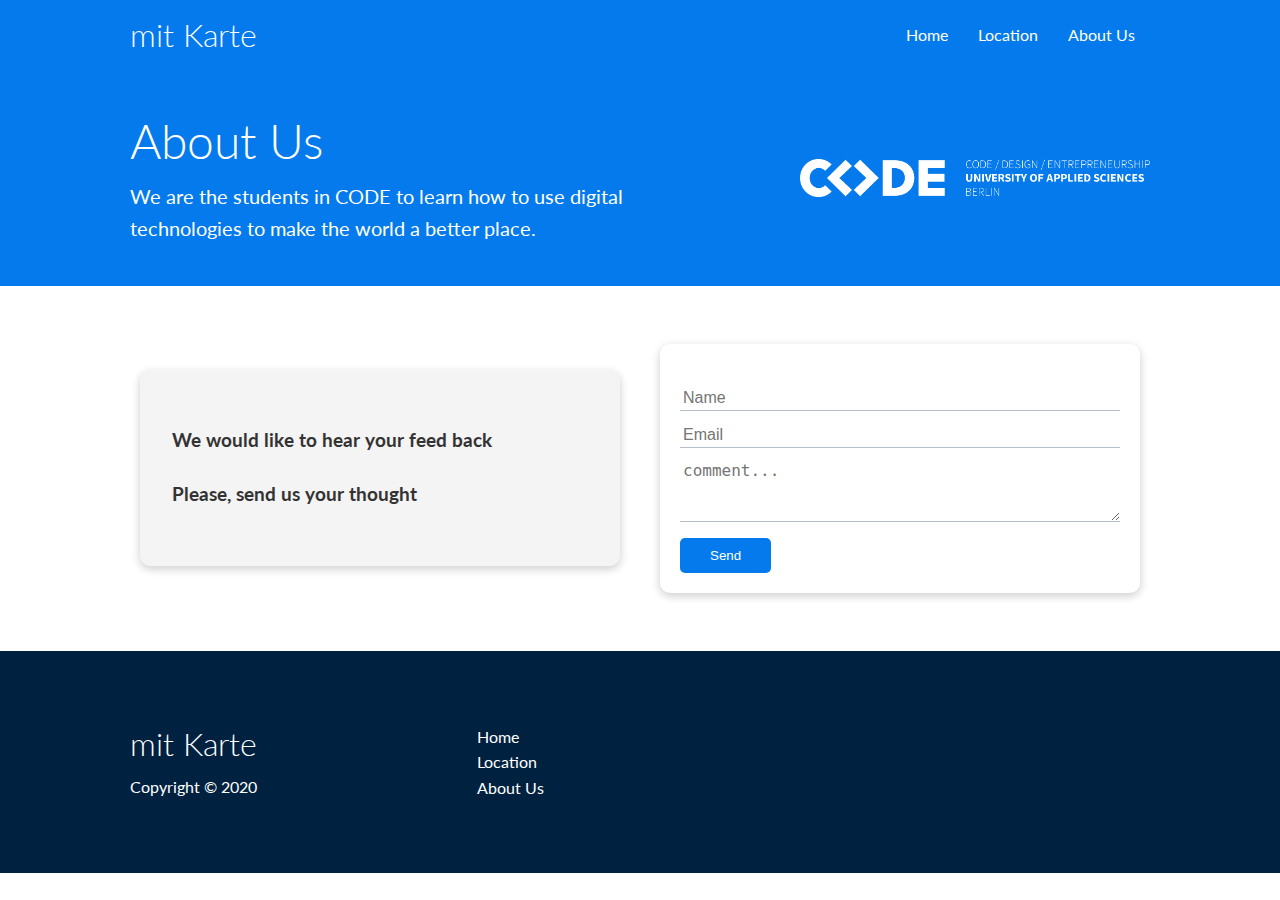
==== aboutus.html @ ffc3ce44 "first commit" ====
<!DOCTYPE html>
<html>
    <head>
        <meta charset="utf-8">
        <meta http-equiv="X-UA-Compatible" content="IE=edge">
        
        <meta name="keywords" content="visa, master, amex, germany, berlin, munich, apple pay ">
        <meta name="viewport" content="width=device-width, initial-scale=1">
        <link rel="stylesheet" href="https://cdnjs.cloudflare.com/ajax/libs/font-awesome/5.15.1/css/all.min.css" integrity="sha512-+4zCK9k+qNFUR5X+cKL9EIR+ZOhtIloNl9GIKS57V1MyNsYpYcUrUeQc9vNfzsWfV28IaLL3i96P9sdNyeRssA==" crossorigin="anonymous" />
        <link rel="stylesheet" href="/style.css">
        <title>mit Karte</title>
    </head>
    <body>
        <!-- Navbar -->
        <div class = 'navbar'>
            <div class='container flex'>
                <h1 class='logo'><span>mit</span> Karte</h1>
                <nav>
                    <ul>
                        <li><a href='/index.html'>Home</a></li>
                        <li><a href='/location.html'>Location</a></li>
                        <li><a href='/aboutus.html'>About Us</a></li>
                    </ul>
                </nav>
            </div>
        </div> 
       
        <!-- Head -->
      <section class="aboutus-head bg-primary py-3">
        <div class="container grid">
            <div>
                <h1 class="lg">About Us</h1>
                <p class="lead">
                    We are the students in CODE to learn how to use digital technologies to make the world a better place.
                </p>
            </div>
            <img src="img/CODE Logo with Text - White.png" alt="">
        </div>
      </section>
       <!-- aboutus main -->
      <section class="aboutus-main my-4">
        <div class="container grid">
            <div class="card bg-light p-3">
                <h3 class="my-2">We would like to hear your feed back</h3>
                
                <i class="fas fa-users fa-3x"></i>
                <i class="far fa-heart fa-3x"></i>
                <i class="fas fa-headphones-alt fa-3x"></i>
                <h3 class="my-2">Please, send us your thought </h3>
                
            </div>
            <div class='aboutus-form card'>
              
              <form id='contactForm'name="contact" method="POST" netlify-honeypot="bot-field" data-netlify="true">
                  <input type="hidden" name="form-name" value="contact">
                  <p class="hidden">
                      <label>Don’t fill this out if you're human: <input name="bot-field" /></label>
                  </p>
                  <div class= 'form-control'>
                      <input type='text' placeholder="Name" name='name' id='name' required>
                  </div>
                  <div class= 'form-control'>
                      <input type='email' placeholder="Email" name='email' id='email' required>
                  </div>
                  <div class= 'form-control'>
                    <textarea placeholder='comment...' name='message' rows='3' cols='5'></textarea>
                  </div>
                  
                  <input type='submit' value='Send' class = 'btn btn-primary'> 
              </form>
            </div>
                

                
            </div>
        </div>
      </section>
     
        
        <!-- Footer -->
    <footer class="footer bg-dark py-5">
        <div class="container grid grid-3">
            <div>
                <h1>mit Karte
                </h1>
                <p>Copyright &copy; 2020</p>
            </div>
            <nav>
                <ul>
                    <li><a href="index.html">Home</a></li>
                    <li><a href="location.html">Location</a></li>
                    <li><a href="aboutus.html">About Us</a></li>
                </ul>
            </nav>
            <div class="social">
                <a href="#"><i class="fab fa-github fa-2x"></i></a>
                <a href="#"><i class="fab fa-facebook fa-2x"></i></a>
                <a href="#"><i class="fab fa-instagram fa-2x"></i></a>
                <a href="#"><i class="fab fa-twitter fa-2x"></i></a>
            </div>
        </div>
    </footer>
       
</html>
---- style.css ----
@import url('https://fonts.googleapis.com/css2?family=Lato:wght@300&display=swap');

/*Global*/

* {
  box-sizing: border-box;
  padding: 0;
  margin: 0;
}

body {
  font-family: 'Lato', sans-serif;
  color: #333;
  line-height: 1.6;
}

ul {
  list-style-type: none;
}

a {
  text-decoration: none;
  color: #333;
}

h1,
h2 {
  font-weight: 300;
  line-height: 1.2;
  margin: 10px 0;
}

p {
  margin: 10px 0;
}

img {
  width: 100%;
}

.hidden {
  visibility: hidden;
  height: 0;
}

/* Util */
.container {
  max-width: 1100px;
  margin: 0 auto;
  overflow: auto;
  padding: 0 40px;
}
.flex {
  display: flex;
  justify-content: center;
  align-items: center;
  height: 100%;
}
.grid {
  display: grid;
  grid-template-columns: repeat(2, 1fr);
  gap: 20px;
  justify-content: center;
  align-items: center;
  height: 100%;
}
.card {
  background-color: #fff;
  color: #333;
  border-radius: 10px;
  box-shadow: 0 3px 10px rgba(0, 0, 0, 0.2);
  padding: 20px;
  margin: 10px;
}

.btn {
  display: inline-block;
  padding: 10px 30px;
  cursor: pointer;
  background:#047aed ;
  color: #fff;
  border: none;
  border-radius: 5px;
}

.btn-outline {
  background-color: transparent;
  border: 1px #fff solid;
}

.btn:hover {
  transform: scale(0.98);
}
/* Backgrounds & colored buttons */
.bg-primary,
.btn-primary {
  background-color:  #047aed;
  color: #fff;
}

.bg-secondary,
.btn-secondary {
  background-color:  #1c3fa8;
  color: #fff;
}

.bg-dark,
.btn-dark {
  background-color: #002240;
  color: #fff;
}

.bg-light,
.btn-light {
  background-color: #f4f4f4;
  color: #333;
}

.bg-primary a,
.btn-primary a,
.bg-secondary a,
.btn-secondary a,
.bg-dark a,
.btn-dark a {
  color: #fff;
}
/* Text colors */
.text-primary {
  color: #047aed;
}

.text-secondary {
  color: #1c3fa8;
}

.text-dark {
  color: #002240;
}

.text-light {
  color: #f4f4f4;
}

/* Text sizes */
.lead {
  font-size: 20px;
}

.sm {
  font-size: 1rem;
}

.md {
  font-size: 2rem;
}

.lg {
  font-size: 3rem;
}
.text-center {
  text-align: center;
}


/* Margin */
.my-1 {
  margin: 1rem 0;
}

.my-2 {
  margin: 1.5rem 0;
}

.my-3 {
  margin: 2rem 0;
}

.my-4 {
  margin: 3rem 0;
}

.my-5 {
  margin: 4rem 0;
}

.m-1 {
  margin: 1rem;
}

.m-2 {
  margin: 1.5rem;
}

.m-3 {
  margin: 2rem;
}

.m-4 {
  margin: 3rem;
}

.m-5 {
  margin: 4rem;
}

/* Padding */
.py-1 {
  padding: 1rem 0;
}

.py-2 {
  padding: 1.5rem 0;
}

.py-3 {
  padding: 2rem 0;
}

.py-4 {
  padding: 3rem 0;
}

.py-5 {
  padding: 4rem 0;
}

.p-1 {
  padding: 1rem;
}

.p-2 {
  padding: 1.5rem;
}

.p-3 {
  padding: 2rem;
}

.p-4 {
  padding: 3rem;
}

.p-5 {
  padding: 4rem;
}



/* Navbar */
.navbar {
  background-color: #047aed;
  color: #fff;
  height: 70px;
}

.navbar ul {
  display: flex;
}

.navbar a {
  color: #fff;
  padding: 10px;
  margin: 0 5px;
}

.navbar a:hover {
  border-bottom: 2px #fff solid;
}

.navbar .flex {
  justify-content: space-between;
}

/* Showcase */
.showcase {
  height: 400px;
  background-color:  #047aed;
  color: #fff;
  position: relative;
}

.showcase h1 {
  font-size: 40px;
}

.showcase h3 {
  margin: 20px 0;
}

.showcase .grid {
  overflow: visible;
  grid-template-columns: 55% auto;
  gap: 30px;
}

.showcase-text {
  animation: slideInFromLeft 1s ease-in;
}

.showcase-form {
  position: relative;
  top: 0px;
  width: 400px;
  padding: 40px;
  
  justify-self: flex-end;
  animation: slideInFromRight 1s ease-in;
}

.showcase-form .form-control {
  margin: 30px 0;
}

.showcase-form input[type='text'],
.showcase-form input[type='email'] {
  border: 0;
  border-bottom: 1px solid #b4becb;
  width: 100%;
  padding: 3px;
  font-size: 16px;
}

.showcase-form input:focus {
  outline: none;
}


/* Reason */
.reason {
  padding-top: 10px;
  animation: slideInFromBottom 1s ease-in;
}
.reason-heading {
  max-width: 500px;
  margin: auto;
}

.reason .grid h3 {
  font-size: 35px;
}

.reason .grid p {
  font-size: 20px;
  font-weight: bold;
}
.grid-3 {
  grid-template-columns: repeat(3, 1fr);
}
/* Ads */
.ads .grid {
  grid-template-columns: 4fr 3fr;

}

/* Map */
.map .grid {
  grid-template-columns: repeat(3, 1fr);
  
}
.map .grid > *:first-child {
  
  grid-column: 1 / span  2;
}



.map-form {
  position: relative;
  justify-self: flex-end;
}

.map-form .form-control {
  margin: 10px 0;
}

.map-form input[type='text'],
.map-form input[type='email'],
.map-form input[type='number'], 
.map-form select{
  border: 0;
  border-bottom: 1px solid #b4becb;
  width: 100%;
  padding: 3px;
  font-size: 16px;
}

.map-form input:focus {
  outline: none;
}

/* Location */
.location-head img,
.aboutus-head img {
  width: 70%;
  justify-self: flex-end;
}

/* About us */


.aboutus-form .form-control {
  margin: 10px 0;
}

.aboutus-form input[type='text'],
.aboutus-form input[type='email'],
.aboutus-form textarea {
  border: 0;
  border-bottom: 1px solid #b4becb;
  width: 100%;
  padding: 3px;
  font-size: 16px;
}

.aboutus-form input:focus,
.aboutus-form textarea {
  outline: none;
}


/* Footer */
.footer .social a {
  margin: 0 10px;
}


/* Animations */
@keyframes slideInFromLeft {
  0% {
    transform: translateX(-100%);
  }

  100% {
    transform: translateX(0);
  }
}

@keyframes slideInFromRight {
  0% {
    transform: translateX(100%);
  }

  100% {
    transform: translateX(0);
  }
}

@keyframes slideInFromTop {
  0% {
    transform: translateY(-100%);
  }

  100% {
    transform: translateX(0);
  }
}

@keyframes slideInFromBottom {
  0% {
    transform: translateY(100%);
  }

  100% {
    transform: translateX(0);
  }
}

/* Tablets and under */
@media (max-width: 768px) {
  .grid,
  .showcase .grid,
  .container .grid,
  .map .grid,
  .ads .grid,
  .location-main .grid,
  .aboutus-main .grid {
    grid-template-columns: 1fr;
    grid-template-rows: 1fr;
  }

  .showcase {
    height: auto;
  }

  .showcase-text {
    text-align: center;
    margin-top: 40px;
    animation: slideInFromTop 1s ease-in;
  }

  .showcase-form {
    justify-self: center;
    margin: auto;
    animation: slideInFromBottom 1s ease-in;
  }

  .ads .grid > *:first-child {
    grid-column: 1;
    grid-row: 1;
  }
  
  

  .location-head,
  .aboutus-head{
    text-align: center;
  }

  .location-head img,
  .aboutus-head img {
    width: 50%;
    justify-self: center;
  }
  .aboutus-main .card{
    align-content: center;
  }
}

/* Mobile */
@media (max-width: 500px) {
  .navbar {
    height: 110px;
  }

  .navbar .flex {
    flex-direction: column;
  }

  .navbar ul {
    padding: 10px;
    background-color: rgba(0, 0, 0, 0.1);
  }
  
}
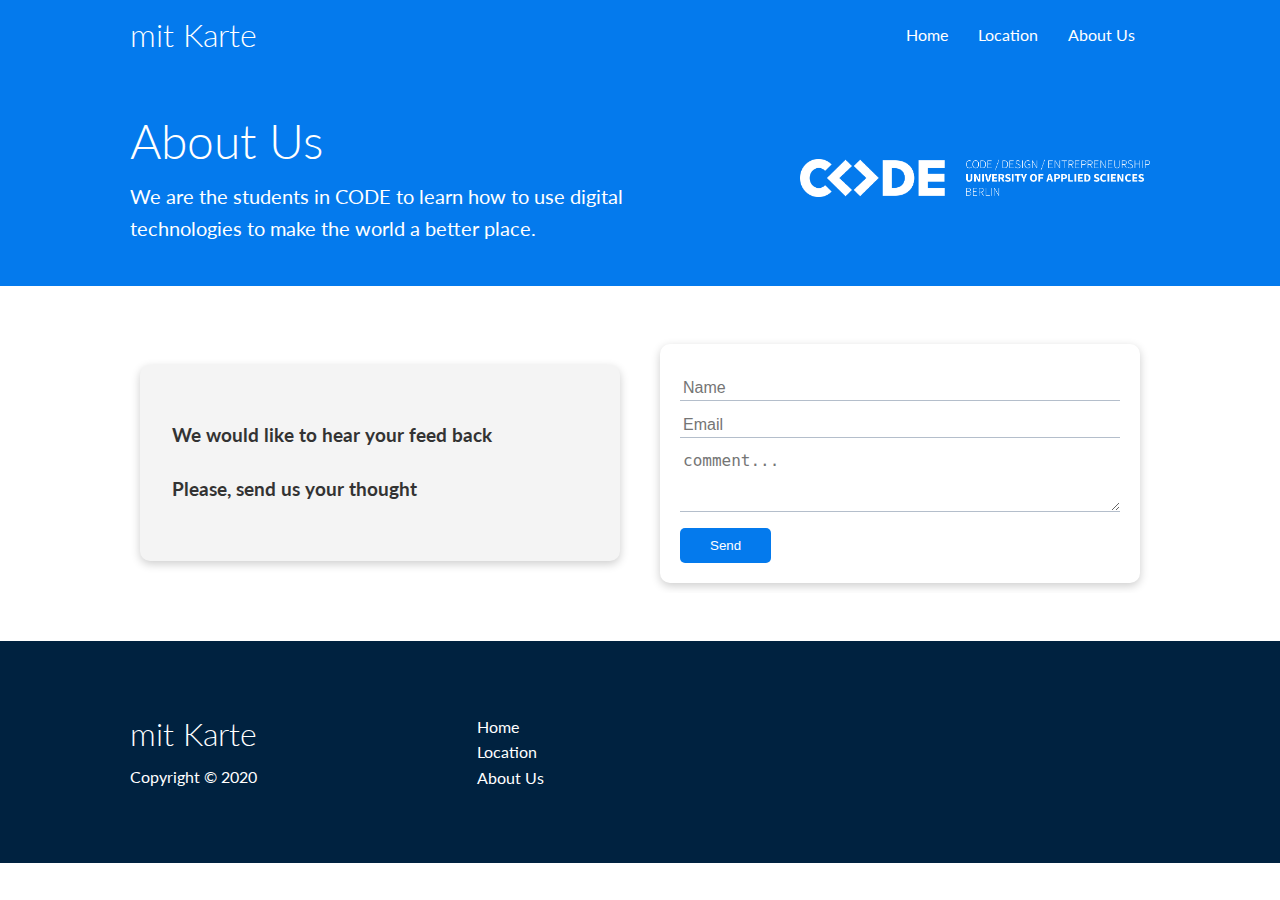
==== commit 72ae82a3: "first" ====
--- a/aboutus.html
+++ b/aboutus.html
@@ -51,20 +51,17 @@
             </div>
             <div class='aboutus-form card'>
               
-              <form id='contactForm'name="contact" method="POST" netlify-honeypot="bot-field" data-netlify="true">
-                  <input type="hidden" name="form-name" value="contact">
-                  <p class="hidden">
-                      <label>Don’t fill this out if you're human: <input name="bot-field" /></label>
-                  </p>
-                  <div class= 'form-control'>
-                      <input type='text' placeholder="Name" name='name' id='name' required>
-                  </div>
-                  <div class= 'form-control'>
-                      <input type='email' placeholder="Email" name='email' id='email' required>
-                  </div>
-                  <div class= 'form-control'>
-                    <textarea placeholder='comment...' name='message' rows='3' cols='5'></textarea>
-                  </div>
+                <form name="contact" method="POST" data-netlify="true">
+                    <input type="hidden" name="form-name" value="contact">
+                    <div class= 'form-control'>
+                        <input type='text' placeholder="Name" name='name' id='name' required>
+                    </div>
+                    <div class= 'form-control'>
+                        <input type='email' placeholder="Email" name='email' id='email' required>
+                    </div>
+                    <div class= 'form-control'>
+                        <textarea placeholder='comment...' name='message' rows='3' cols='5'></textarea>
+                    </div>
                   
                   <input type='submit' value='Send' class = 'btn btn-primary'> 
               </form>
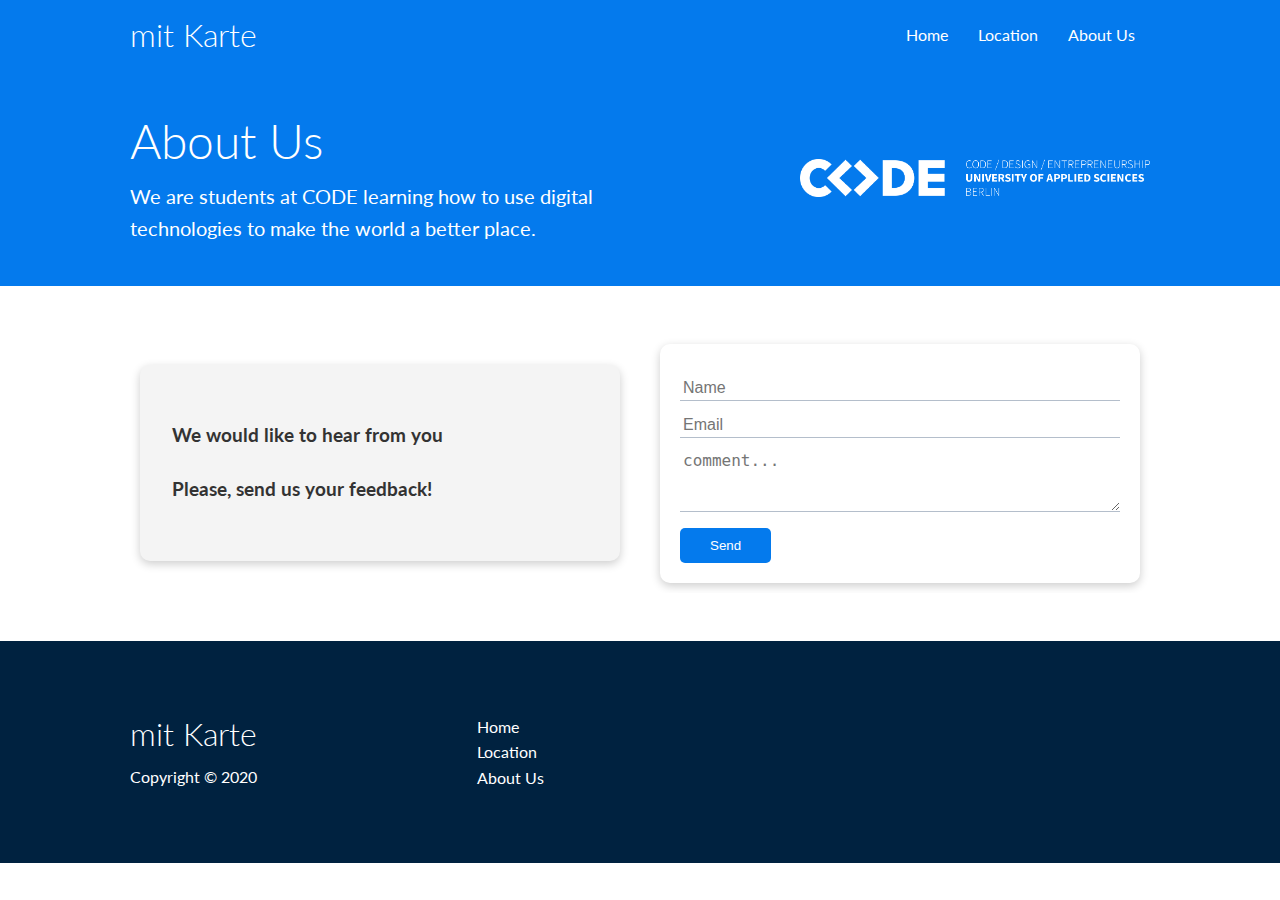
==== commit 078deee2: "spellcheck" ====
--- a/aboutus.html
+++ b/aboutus.html
@@ -31,7 +31,7 @@
             <div>
                 <h1 class="lg">About Us</h1>
                 <p class="lead">
-                    We are the students in CODE to learn how to use digital technologies to make the world a better place.
+                    We are students at CODE learning how to use digital technologies to make the world a better place.
                 </p>
             </div>
             <img src="img/CODE Logo with Text - White.png" alt="">
@@ -41,12 +41,12 @@
       <section class="aboutus-main my-4">
         <div class="container grid">
             <div class="card bg-light p-3">
-                <h3 class="my-2">We would like to hear your feed back</h3>
+                <h3 class="my-2">We would like to hear from you</h3>
                 
                 <i class="fas fa-users fa-3x"></i>
                 <i class="far fa-heart fa-3x"></i>
                 <i class="fas fa-headphones-alt fa-3x"></i>
-                <h3 class="my-2">Please, send us your thought </h3>
+                <h3 class="my-2">Please, send us your feedback! </h3>
                 
             </div>
             <div class='aboutus-form card'>
